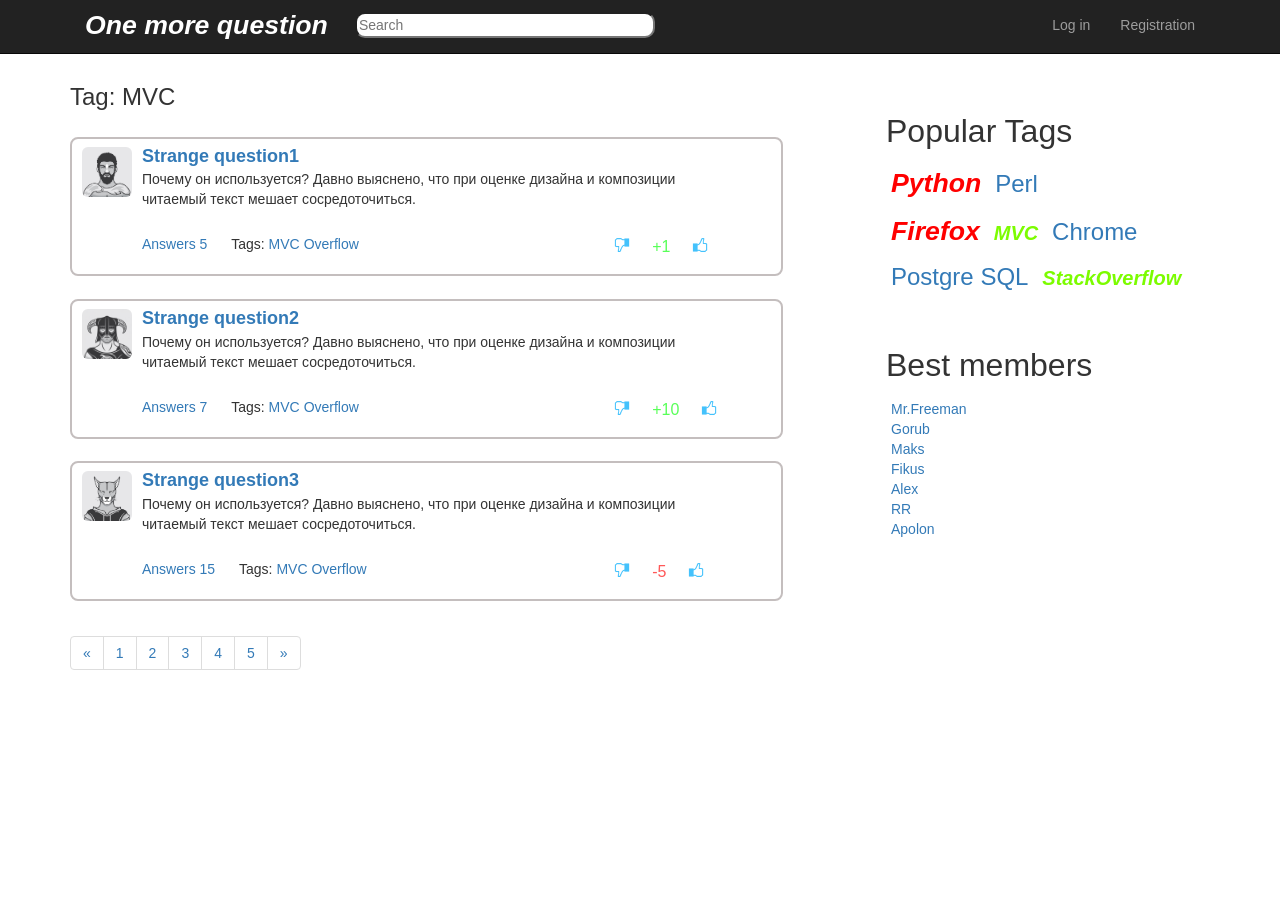
==== ask_vanyashkin/static/fortag.html @ ec063d9c "Init" ====
<!DOCTYPE html>
<html lang="en">

<head>
    <meta charset="utf-8">
    <meta http-equiv="X-UA-Compatible" content="IE=edge">
    <meta name="viewport" content="width=device-width, initial-scale=1">
    <!-- The above 3 meta tags *must* come first in the head; any other head content must come *after* these tags -->
    <meta name="description" content="Site like Stackoverflow">
    <meta name="author" content="yury" >
    <link rel="icon" href="./static/favicon.ico">

    <title>One more question</title>

    <!-- Bootstrap core CSS -->
    <link href="./static/bootstrap.min.css" rel="stylesheet">
    <link href="./static/bootstrap.css" rel="stylesheet">

    <!-- Custom styles for this template -->
    <link href="./static/starter-template.css" rel="stylesheet">
    <link href="./static/poptags-template.css" rel="stylesheet">
    <link href="./static/question-answer.css" rel="stylesheet">
  </head>

  <body>

  <!--Описание шапки для страницы-->
  <nav class="navbar navbar-inverse navbar-fixed-top">
    <div class="navbar-inner">
      <div class="container">

        <!--Описание navbar-header-->
        <div class="navbar-header style-navbar">
            <span class="sr-only">Toggle navigation</span>
            <span class="icon-bar"></span>
            <span class="icon-bar"></span>
          </button>
          
           <!--a><img src="./sign-question-icon.png" alt=" icons"  height="50" width="50" class="img-circle"></a-->
          <a class="navbar-brand logo pull-left" href="./index.html" style="color: white">
            One more question
          </a>
        </div>

       

        <div id="navbar" class="collapse navbar-collapse">
          <!--ul class="nav navbar-nav navbar-search">
            <li><input class="placeholder" type="text" placeholder="Search"></li>
          </ul-->
          <ul class="nav navbar-nav">
            <li>
              <form class="navbar-search pull-left">
                <input type="text" class="search-query placeholder" placeholder="Search">
              </form>
            </li>
          </ul>

          <ul class="nav navbar-nav pull-right">
            <li><a href="./login.html">Log in</a></li>
            <li><a href="./signup.html">Registration</a></li>
          </ul>

        </div><!--/.nav-collapse -->
      </div>
    </div>
  </nav>
  <p></p>

    <div class="container">
      <div class="row">

        <div class="col-md-8">
          <p class="tag-for-search">Tag: MVC</p>

          <div class="row question-answer">
            <div class="col-xs-8 col-sm-2 col-picture">
              <img src="./static/avatar2.jpg" alt="question1"  height="50" width="50" class="img-rounded">
            </div>
            <div class="col-xs-4 col-sm-10 col-question">
              <dl>
                <dt class="headlines-answer-question">
                  <a href="#question1">Strange question1</a>
                </dt>
                <dd>
                  Почему он используется? Давно выяснено, что при оценке дизайна и композиции читаемый текст мешает сосредоточиться. 
                </dd>
              </dl>

              <div class="row tags-like-dislike">
                    <div class="col-xs-8 col-sm-6">
                      <div class="main-answers-and-tags">
                            <a href="./question.html">Answers 5</a>
                            <span class="tags">Tags:</span>
                            <a href="#mvc">MVC</a> 
                            <a href="#overflow">Overflow</a>
                      </div>
                    </div>

                    <div class="col-xs-8 col-sm-6 like-dislike">
                      <div class="questions-list-btn-group btn-group">
                        <button class="btn btn-link btn-sm"><img src="./static/dislike.png" alt="Dislike icons" height="18" width="18" class="img-rounded"></button>
                       <button class="btn btn-link btn-sm green-mark count-like" disabled="disabled">+1</button>
                        <button class="btn btn-link btn-sm"><img src="./static/like.png" alt="Dislike icons" height="18" width="18" class="img-rounded"></button>
                      </div>
                    </div>
              </div><!--/.tags and like/dislike -->
            </div>
          </div> <!--/.question1 -->

          <div class="row question-answer">
            <div class="col-xs-8 col-sm-2 col-picture">
              <img src="./static/avatar3.jpg" alt="question1"  height="50" width="50" class="img-rounded">
            </div>
            <div class="col-xs-4 col-sm-10 col-question">
              <dl>
                <dt class="headlines-answer-question">
                  <a href="#question1">Strange question2</a>
                </dt>
                <dd>
                  Почему он используется? Давно выяснено, что при оценке дизайна и композиции читаемый текст мешает сосредоточиться. 
                </dd>
              </dl>

              <div class="row tags-like-dislike">
                    <div class="col-xs-8 col-sm-6 like-dislike">
                      <div class="main-answers-and-tags">
                            <a href="#question1">Answers 7</a>
                            <span class="tags">Tags:</span>
                            <a href="#mvc">MVC</a> 
                            <a href="#overflow">Overflow</a>
                      </div>
                    </div>

                    <div class="col-xs-8 col-sm-6 like-dislike">
                      <div class="questions-list-btn-group btn-group">
                        <button class="btn btn-link btn-sm"><img src="./static/dislike.png" alt="Dislike icons" height="18" width="18" class="img-rounded"></button>
                        <button class="btn btn-link btn-sm green-mark count-like" disabled="disabled">+10</button>
                        <button class="btn btn-link btn-sm"><img src="./static/like.png" alt="Dislike icons" height="18" width="18" class="img-rounded"></button>
                      </div>
                    </div>
              </div><!--/.tags and like/dislike -->
            </div>
          </div> <!--/.question2 -->

          <div class="row question-answer">
            <div class="col-xs-8 col-sm-2 col-picture">
              <img src="./static/avatar4.jpg" alt="question1"  height="50" width="50" class="img-rounded">
            </div>
            <div class="col-xs-4 col-sm-10 col-question">
              <dl>
                <dt class="headlines-answer-question">
                  <a href="#question1">Strange question3</a>
                </dt>
                <dd>
                  Почему он используется? Давно выяснено, что при оценке дизайна и композиции читаемый текст мешает сосредоточиться. 
                </dd>
              </dl>

              <div class="row tags-like-dislike">
                    <div class="col-xs-8 col-sm-6 like-dislike">
                      <div class="main-answers-and-tags">
                            <a href="#question1">Answers 15</a>
                            <span class="tags">Tags:</span>
                            <a href="#mvc">MVC</a> 
                            <a href="#overflow">Overflow</a>
                      </div>
                    </div>

                    <div class="col-xs-8 col-sm-6 like-dislike">
                      <div class="questions-list-btn-group btn-group">
                        <button class="btn btn-link btn-sm"><img src="./static/dislike.png" alt="Dislike icons" height="18" width="18" class="img-rounded"></button>
                        <button class="btn btn-link btn-sm red-mark count-like" disabled="disabled">-5</button>
                        <button class="btn btn-link btn-sm"><img src="./static/like.png" alt="Dislike icons" height="18" width="18" class="img-rounded"></button>
                      </div>
                    </div>
              </div><!--/.tags and like/dislike -->
            </div>
          </div> <!--/.question3 -->

        </div><!-- col-md-8 -->




        <!-- правый столбец -->
        <div class="col-md-4">
            <div class="right-block">
                  <div class="block">
                        <p class="headlines-right-col">Popular Tags</p>
                        <p>
                          <a class="Special-format1">Python</a>
                          <a class="Special-format2">Perl</a>
                        </p>
                        <p>
                          <a class="Special-format1">Firefox</a>
                          <a class="Special-format3" href="./fortag.html">MVC</a>
                          <a class="Special-format2">Chrome</a>
                        </p>
                        <p>
                          <a class="Special-format2">Postgre SQL</a>
                          <a class="Special-format3">StackOverflow</a>
                        </p>
                  </div> 

                  <div class="best-members">
                        <div class="block">
                            <p class="headlines-right-col">Best members</p>
                              <ul class="active-users">
                                <li><a href="#mrfreeman">Mr.Freeman</a></li>
                                <li><a href="#gorub">Gorub</a></li>
                                <li><a href="#maks">Maks</a></li>
                                <li><a href="#fikus">Fikus</a></li>
                                <li><a href="#alex">Alex</a></li>
                                <li><a href="#rr">RR</a></li>
                                <li><a href="#apolon">Apolon</a></li>
                              </ul>
                        </div> 
                  </div>
            </div>    
        </div><!-- /.col-md-4 -->

      </div>


      <div>
          <nav aria-label="Page navigation">
            <ul class="pagination">
              <li>
                <a href="#" aria-label="Previous">
                  <span aria-hidden="true">&laquo;</span>
                </a>
              </li>
              <li><a href="#">1</a></li>
              <li><a href="#">2</a></li>
              <li><a href="#">3</a></li>
              <li><a href="#">4</a></li>
              <li><a href="#">5</a></li>
              <li>
                <a href="#" aria-label="Next">
                  <span aria-hidden="true">&raquo;</span>
                </a>
              </li>
            </ul>
          </nav>
          </div>
    </div><!-- /.container -->

    <!-- Bootstrap core JavaScript
    ================================================== -->
    <!-- Placed at the end of the document so the pages load faster -->
    <script src="./static/bootstrap.min.js"></script>
    <script src="https://ajax.googleapis.com/ajax/libs/jquery/1.12.4/jquery.min.js"></script>
    <script>window.jQuery || document.write('<script src="../js/vendor/jquery.min.js"><\/script>')</script>


    </body>
</html>
---- ask_vanyashkin/static/static/starter-template.css ----
.style-navbar{
	margin-bottom: 3px;
}

body {
  padding-top: 50px;
}

.starter-template {
  padding: 40px 15px;
  text-align: center;
}
.placeholder {
	padding: 0px, 50px;
	margin: 12px;
	width: 300px;
	text-align: left;
	border-radius: 10px;
}

.logo{
	font-size: 20pt;
	font-style: oblique;
	font-weight: bolder;
}

.active-users{
	list-style-type: none; 
	text-align: left;
	 margin: 10px -35px;
}

.tags-like-dislike{
margin-top: 20px;
margin-bottom: 0px;
}

.like-dislike{
	padding-right: 0px;
}

.tags{
	margin-left: 20px;
}

.right-block{
	margin-left: 10%;
}
---- ask_vanyashkin/static/static/poptags-template.css ----
.headlines-right-col{
	margin-top: 15%;
	font-size: xx-large;
	text-align: left;
}

.Special-format1{
	font-size: 20pt;
	font-style: oblique;
	font-weight: bolder;
	color: #ff0000;
	margin: 5px;
}

.Special-format2{
	font-size: 18pt;
	font-style: normal;
	font-weight: lighter;
	margin: 5px;
}

.Special-format3{
	font-size: 15pt;
	font-style: italic;
	font-weight: bolder;
	color: #7CFC00;
	margin: 5px;
}

.tag-for-search{
	text-align: left;
	font-size: x-large; 
	margin: 20px 0px;
}
---- ask_vanyashkin/static/static/question-answer.css ----
.col-picture{
	margin-top: 3px; 
	margin-right: 0; 
	padding-left: 10px; 
	width: 70px;
}

.red-mark{
	color: #FF0000;
}

.green-mark{
	color: #00FF00;
}

.count-like{
	font-size: 12pt;
}

.col-question{
	padding-left: 0px; 
	margin-left: 0px; 
	padding-right: 0px;
}

.question-answer{
	border-color: #C4BEBE;
	border-radius: 8px;
	border-style: solid;
	border-width: 2px;
	margin: 3% 5% 2% 0%;
	padding-top: 5px;
	padding-bottom: 5px;
	position: block;
}

.headlines-answer-question{
	font-size: large;
	font-weight: bold;
}

.question-answer-body{
	margin-top: -60px;
	margin-left: 70px;
}

.answers-and-tags{
	width: 280px;
	margin-left: 80px;
	padding-top: 15px;
}

.main-question{
	border-color: #C4BEBE;
	border-style: solid;
	border-width: 0 0 1px 0;
	margin: 5% 5% 2% 0%;
	position: block;
}


.main-btn-group{
	height: 35px;
	position: block;
	margin-left: 120px;
}

.main-answers-and-tags{
	width: 300px;
	height: 35px;
	margin-left: 0px;
	margin-top: 5px;
}

.question-answer-btn-group{
	height: 35px;
	position: block;
	margin-left: 170px;
}

.questions-list-btn-group{
	height: 35px;
	position: block;
	margin-left: 150px;
}


.user-answer{
	border-color: #C4BEBE;
	border-style: solid;
	border-width: 1px 0 0 0;
	margin: 3% 5% 2% 0%;
	padding-top: 3%;
	padding-bottom: 5px;
}

.button-answer{
	margin-top: 2%;
}
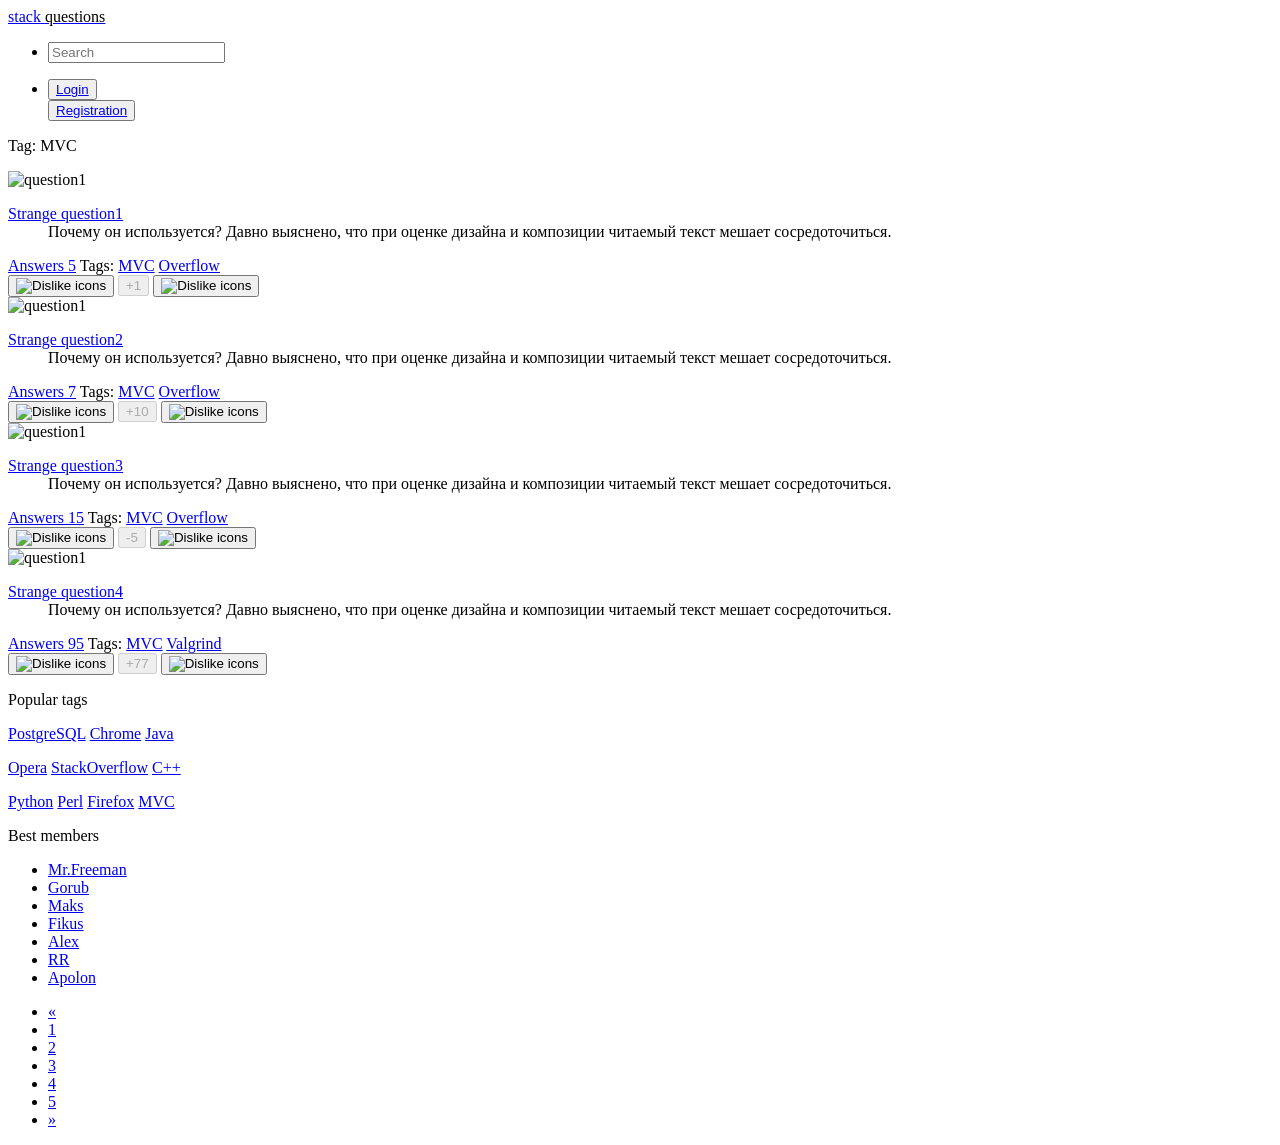
==== commit 141b874b: "Ver 2" ====
--- a/ask_vanyashkin/static/fortag.html
+++ b/ask_vanyashkin/static/fortag.html
@@ -1,258 +1,308 @@
-<!DOCTYPE html>
-<html lang="en">
-
-<head>
-    <meta charset="utf-8">
-    <meta http-equiv="X-UA-Compatible" content="IE=edge">
-    <meta name="viewport" content="width=device-width, initial-scale=1">
-    <!-- The above 3 meta tags *must* come first in the head; any other head content must come *after* these tags -->
-    <meta name="description" content="Site like Stackoverflow">
-    <meta name="author" content="yury" >
-    <link rel="icon" href="./static/favicon.ico">
-
-    <title>One more question</title>
-
-    <!-- Bootstrap core CSS -->
-    <link href="./static/bootstrap.min.css" rel="stylesheet">
-    <link href="./static/bootstrap.css" rel="stylesheet">
-
-    <!-- Custom styles for this template -->
-    <link href="./static/starter-template.css" rel="stylesheet">
-    <link href="./static/poptags-template.css" rel="stylesheet">
-    <link href="./static/question-answer.css" rel="stylesheet">
-  </head>
-
-  <body>
-
-  <!--Описание шапки для страницы-->
-  <nav class="navbar navbar-inverse navbar-fixed-top">
-    <div class="navbar-inner">
-      <div class="container">
-
-        <!--Описание navbar-header-->
-        <div class="navbar-header style-navbar">
-            <span class="sr-only">Toggle navigation</span>
-            <span class="icon-bar"></span>
-            <span class="icon-bar"></span>
-          </button>
-          
-           <!--a><img src="./sign-question-icon.png" alt=" icons"  height="50" width="50" class="img-circle"></a-->
-          <a class="navbar-brand logo pull-left" href="./index.html" style="color: white">
-            One more question
-          </a>
-        </div>
-
-       
-
-        <div id="navbar" class="collapse navbar-collapse">
-          <!--ul class="nav navbar-nav navbar-search">
-            <li><input class="placeholder" type="text" placeholder="Search"></li>
-          </ul-->
-          <ul class="nav navbar-nav">
-            <li>
-              <form class="navbar-search pull-left">
-                <input type="text" class="search-query placeholder" placeholder="Search">
-              </form>
-            </li>
-          </ul>
-
-          <ul class="nav navbar-nav pull-right">
-            <li><a href="./login.html">Log in</a></li>
-            <li><a href="./signup.html">Registration</a></li>
-          </ul>
-
-        </div><!--/.nav-collapse -->
-      </div>
-    </div>
-  </nav>
-  <p></p>
-
-    <div class="container">
-      <div class="row">
-
-        <div class="col-md-8">
-          <p class="tag-for-search">Tag: MVC</p>
-
-          <div class="row question-answer">
-            <div class="col-xs-8 col-sm-2 col-picture">
-              <img src="./static/avatar2.jpg" alt="question1"  height="50" width="50" class="img-rounded">
-            </div>
-            <div class="col-xs-4 col-sm-10 col-question">
-              <dl>
-                <dt class="headlines-answer-question">
-                  <a href="#question1">Strange question1</a>
-                </dt>
-                <dd>
-                  Почему он используется? Давно выяснено, что при оценке дизайна и композиции читаемый текст мешает сосредоточиться. 
-                </dd>
-              </dl>
-
-              <div class="row tags-like-dislike">
-                    <div class="col-xs-8 col-sm-6">
-                      <div class="main-answers-and-tags">
-                            <a href="./question.html">Answers 5</a>
-                            <span class="tags">Tags:</span>
-                            <a href="#mvc">MVC</a> 
-                            <a href="#overflow">Overflow</a>
-                      </div>
-                    </div>
-
-                    <div class="col-xs-8 col-sm-6 like-dislike">
-                      <div class="questions-list-btn-group btn-group">
-                        <button class="btn btn-link btn-sm"><img src="./static/dislike.png" alt="Dislike icons" height="18" width="18" class="img-rounded"></button>
-                       <button class="btn btn-link btn-sm green-mark count-like" disabled="disabled">+1</button>
-                        <button class="btn btn-link btn-sm"><img src="./static/like.png" alt="Dislike icons" height="18" width="18" class="img-rounded"></button>
-                      </div>
-                    </div>
-              </div><!--/.tags and like/dislike -->
-            </div>
-          </div> <!--/.question1 -->
-
-          <div class="row question-answer">
-            <div class="col-xs-8 col-sm-2 col-picture">
-              <img src="./static/avatar3.jpg" alt="question1"  height="50" width="50" class="img-rounded">
-            </div>
-            <div class="col-xs-4 col-sm-10 col-question">
-              <dl>
-                <dt class="headlines-answer-question">
-                  <a href="#question1">Strange question2</a>
-                </dt>
-                <dd>
-                  Почему он используется? Давно выяснено, что при оценке дизайна и композиции читаемый текст мешает сосредоточиться. 
-                </dd>
-              </dl>
-
-              <div class="row tags-like-dislike">
-                    <div class="col-xs-8 col-sm-6 like-dislike">
-                      <div class="main-answers-and-tags">
-                            <a href="#question1">Answers 7</a>
-                            <span class="tags">Tags:</span>
-                            <a href="#mvc">MVC</a> 
-                            <a href="#overflow">Overflow</a>
-                      </div>
-                    </div>
-
-                    <div class="col-xs-8 col-sm-6 like-dislike">
-                      <div class="questions-list-btn-group btn-group">
-                        <button class="btn btn-link btn-sm"><img src="./static/dislike.png" alt="Dislike icons" height="18" width="18" class="img-rounded"></button>
-                        <button class="btn btn-link btn-sm green-mark count-like" disabled="disabled">+10</button>
-                        <button class="btn btn-link btn-sm"><img src="./static/like.png" alt="Dislike icons" height="18" width="18" class="img-rounded"></button>
-                      </div>
-                    </div>
-              </div><!--/.tags and like/dislike -->
-            </div>
-          </div> <!--/.question2 -->
-
-          <div class="row question-answer">
-            <div class="col-xs-8 col-sm-2 col-picture">
-              <img src="./static/avatar4.jpg" alt="question1"  height="50" width="50" class="img-rounded">
-            </div>
-            <div class="col-xs-4 col-sm-10 col-question">
-              <dl>
-                <dt class="headlines-answer-question">
-                  <a href="#question1">Strange question3</a>
-                </dt>
-                <dd>
-                  Почему он используется? Давно выяснено, что при оценке дизайна и композиции читаемый текст мешает сосредоточиться. 
-                </dd>
-              </dl>
-
-              <div class="row tags-like-dislike">
-                    <div class="col-xs-8 col-sm-6 like-dislike">
-                      <div class="main-answers-and-tags">
-                            <a href="#question1">Answers 15</a>
-                            <span class="tags">Tags:</span>
-                            <a href="#mvc">MVC</a> 
-                            <a href="#overflow">Overflow</a>
-                      </div>
-                    </div>
-
-                    <div class="col-xs-8 col-sm-6 like-dislike">
-                      <div class="questions-list-btn-group btn-group">
-                        <button class="btn btn-link btn-sm"><img src="./static/dislike.png" alt="Dislike icons" height="18" width="18" class="img-rounded"></button>
-                        <button class="btn btn-link btn-sm red-mark count-like" disabled="disabled">-5</button>
-                        <button class="btn btn-link btn-sm"><img src="./static/like.png" alt="Dislike icons" height="18" width="18" class="img-rounded"></button>
-                      </div>
-                    </div>
-              </div><!--/.tags and like/dislike -->
-            </div>
-          </div> <!--/.question3 -->
-
-        </div><!-- col-md-8 -->
-
-
-
-
-        <!-- правый столбец -->
-        <div class="col-md-4">
-            <div class="right-block">
-                  <div class="block">
-                        <p class="headlines-right-col">Popular Tags</p>
-                        <p>
-                          <a class="Special-format1">Python</a>
-                          <a class="Special-format2">Perl</a>
-                        </p>
-                        <p>
-                          <a class="Special-format1">Firefox</a>
-                          <a class="Special-format3" href="./fortag.html">MVC</a>
-                          <a class="Special-format2">Chrome</a>
-                        </p>
-                        <p>
-                          <a class="Special-format2">Postgre SQL</a>
-                          <a class="Special-format3">StackOverflow</a>
-                        </p>
-                  </div> 
-
-                  <div class="best-members">
-                        <div class="block">
-                            <p class="headlines-right-col">Best members</p>
-                              <ul class="active-users">
-                                <li><a href="#mrfreeman">Mr.Freeman</a></li>
-                                <li><a href="#gorub">Gorub</a></li>
-                                <li><a href="#maks">Maks</a></li>
-                                <li><a href="#fikus">Fikus</a></li>
-                                <li><a href="#alex">Alex</a></li>
-                                <li><a href="#rr">RR</a></li>
-                                <li><a href="#apolon">Apolon</a></li>
-                              </ul>
-                        </div> 
-                  </div>
-            </div>    
-        </div><!-- /.col-md-4 -->
-
-      </div>
-
-
-      <div>
-          <nav aria-label="Page navigation">
-            <ul class="pagination">
-              <li>
-                <a href="#" aria-label="Previous">
-                  <span aria-hidden="true">&laquo;</span>
-                </a>
-              </li>
-              <li><a href="#">1</a></li>
-              <li><a href="#">2</a></li>
-              <li><a href="#">3</a></li>
-              <li><a href="#">4</a></li>
-              <li><a href="#">5</a></li>
-              <li>
-                <a href="#" aria-label="Next">
-                  <span aria-hidden="true">&raquo;</span>
-                </a>
-              </li>
-            </ul>
-          </nav>
-          </div>
-    </div><!-- /.container -->
-
-    <!-- Bootstrap core JavaScript
-    ================================================== -->
-    <!-- Placed at the end of the document so the pages load faster -->
-    <script src="./static/bootstrap.min.js"></script>
-    <script src="https://ajax.googleapis.com/ajax/libs/jquery/1.12.4/jquery.min.js"></script>
-    <script>window.jQuery || document.write('<script src="../js/vendor/jquery.min.js"><\/script>')</script>
-
-
-    </body>
-</html>+<!DOCTYPE html>
+<html lang="en">
+
+<head>
+    <meta charset="utf-8">
+    <meta http-equiv="X-UA-Compatible" content="IE=edge">
+    <meta name="viewport" content="width=device-width, initial-scale=1">
+    <!-- The above 3 meta tags *must* come first in the head; any other head content must come *after* these tags -->
+    <meta name="description" content="Site like Stackoverflow">
+    <meta name="author" content="yury" >
+    <link rel="icon" href="/img/favicon.ico">
+
+    <title>Stack Questions</title>
+
+    <!-- Bootstrap core CSS -->
+    <link href="/css/bootstrap.min.css" rel="stylesheet">
+    <link href="/css/bootstrap.css" rel="stylesheet">
+
+    <!-- Custom styles for this template -->
+    <link href="/css/starter-template.css" rel="stylesheet">
+    <link href="/css/poptags-template.css" rel="stylesheet">
+    <link href="/css/question-answer.css" rel="stylesheet">
+    <link href="/css/pagination.css" rel="stylesheet">
+  </head>
+
+  <body>
+
+  <!--Описание шапки для страницы-->
+  <nav class="navbar navbar-inverse navbar-fixed-top">
+    <div class="navbar-inner">
+      <div class="container">
+
+        <!--Описание navbar-header-->
+        <div class="navbar-header style-navbar">
+            <span class="sr-only"></span>
+            <span class="icon-bar"></span>
+            <span class="icon-bar"></span>
+
+            <a class="navbar-brand logo pull-left" href="/index.html" style="font-style: normal">
+                <font id="first-word-title" >stack</font>
+
+                <font color="black">
+                    questions
+                </font>
+            </a>
+        </div>
+
+       
+
+        <div id="navbar" class="collapse navbar-collapse">
+          <ul class="nav navbar-nav">
+            <li>
+              <form class="navbar-search pull-left">
+                <input type="text" class="search-query placeholder" placeholder="Search">
+              </form>
+            </li>
+          </ul>
+
+          <ul class="nav navbar-nav pull-right login-register-header">
+            <li>
+                <div class="btn-group">
+                    <button class="btn btn-login-header">
+                        <a href="/login.html">Login</a>
+                    </button>
+                </div>
+                <div class="btn-group">
+                    <button class="btn btn-register-header">
+                        <a href="/registration.html">Registration</a>
+                    </button>
+                </div>
+            </li>
+          </ul>
+        </div><!--/.navbar-collapse -->
+
+      </div>
+    </div>
+  </nav>
+  <p></p>
+
+    <div class="container">
+      <div class="row">
+
+        <div class="col-md-8">
+          <p class="tag-for-search">Tag: MVC</p>
+
+          <div class="row question-answer">
+            <div class="col-xs-8 col-sm-2 col-picture">
+              <img src="/img/avatar2.jpg" alt="question1"  height="50" width="50" class="img-rounded">
+            </div>
+            <div class="col-xs-4 col-sm-10 col-question">
+              <dl>
+                <dt class="headlines-answer-question">
+                  <a href="#question1">Strange question1</a>
+                </dt>
+                <dd>
+                  Почему он используется? Давно выяснено, что при оценке дизайна и композиции читаемый текст мешает сосредоточиться. 
+                </dd>
+              </dl>
+
+              <div class="row tags-like-dislike">
+                    <div class="col-xs-8 col-sm-6">
+                      <div class="main-answers-and-tags">
+                            <a href="/question.html">Answers 5</a>
+                            <span class="tags">Tags:</span>
+                            <a href="#mvc">MVC</a> 
+                            <a href="#overflow">Overflow</a>
+                      </div>
+                    </div>
+
+                    <div class="col-xs-8 col-sm-6 like-dislike">
+                      <div class="questions-list-btn-group btn-group">
+                        <button class="btn btn-link btn-sm"><img src="/img/dislike.png" alt="Dislike icons" height="18" width="18" class="img-rounded"></button>
+                       <button class="btn btn-link btn-sm green-mark count-like" disabled="disabled">+1</button>
+                        <button class="btn btn-link btn-sm"><img src="/img/like.png" alt="Dislike icons" height="18" width="18" class="img-rounded"></button>
+                      </div>
+                    </div>
+              </div><!--/.tags and like/dislike -->
+            </div>
+          </div> <!--/.question1 -->
+
+          <div class="row question-answer">
+            <div class="col-xs-8 col-sm-2 col-picture">
+              <img src="/img/avatar3.jpg" alt="question1"  height="50" width="50" class="img-rounded">
+            </div>
+            <div class="col-xs-4 col-sm-10 col-question">
+              <dl>
+                <dt class="headlines-answer-question">
+                  <a href="#question2">Strange question2</a>
+                </dt>
+                <dd>
+                  Почему он используется? Давно выяснено, что при оценке дизайна и композиции читаемый текст мешает сосредоточиться. 
+                </dd>
+              </dl>
+
+              <div class="row tags-like-dislike">
+                    <div class="col-xs-8 col-sm-6 like-dislike">
+                      <div class="main-answers-and-tags">
+                            <a href="#question2">Answers 7</a>
+                            <span class="tags">Tags:</span>
+                            <a href="#mvc">MVC</a> 
+                            <a href="#overflow">Overflow</a>
+                      </div>
+                    </div>
+
+                    <div class="col-xs-8 col-sm-6 like-dislike">
+                      <div class="questions-list-btn-group btn-group">
+                        <button class="btn btn-link btn-sm"><img src="/img/dislike.png" alt="Dislike icons" height="18" width="18" class="img-rounded"></button>
+                        <button class="btn btn-link btn-sm green-mark count-like" disabled="disabled">+10</button>
+                        <button class="btn btn-link btn-sm"><img src="/img/like.png" alt="Dislike icons" height="18" width="18" class="img-rounded"></button>
+                      </div>
+                    </div>
+              </div><!--/.tags and like/dislike -->
+            </div>
+          </div> <!--/.question2 -->
+
+          <div class="row question-answer">
+            <div class="col-xs-8 col-sm-2 col-picture">
+              <img src="/img/avatar4.jpg" alt="question1"  height="50" width="50" class="img-rounded">
+            </div>
+            <div class="col-xs-4 col-sm-10 col-question" style="margin: 0">
+              <dl>
+                <dt class="headlines-answer-question">
+                  <a href="#question3">Strange question3</a>
+                </dt>
+                <dd>
+                  Почему он используется? Давно выяснено, что при оценке дизайна и композиции читаемый текст мешает сосредоточиться. 
+                </dd>
+              </dl>
+
+              <div class="row tags-like-dislike">
+                    <div class="col-xs-8 col-sm-6 like-dislike">
+                      <div class="main-answers-and-tags">
+                            <a href="#question3">Answers 15</a>
+                            <span class="tags">Tags:</span>
+                            <a href="#mvc">MVC</a> 
+                            <a href="#overflow">Overflow</a>
+                      </div>
+                    </div>
+
+                    <div class="col-xs-8 col-sm-6 like-dislike">
+                      <div class="questions-list-btn-group btn-group">
+                        <button class="btn btn-link btn-sm"><img src="/img/dislike.png" alt="Dislike icons" height="18" width="18" class="img-rounded"></button>
+                        <button class="btn btn-link btn-sm red-mark count-like" disabled="disabled">-5</button>
+                        <button class="btn btn-link btn-sm"><img src="/img/like.png" alt="Dislike icons" height="18" width="18" class="img-rounded"></button>
+                      </div>
+                    </div>
+              </div><!--/.tags and like/dislike -->
+            </div>
+          </div> <!--/.question3 -->
+
+
+          <div class="row question-answer">
+            <div class="col-xs-8 col-sm-2 col-picture">
+              <img src="/img/avatar5.jpg" alt="question1"  height="50" width="50" class="img-rounded">
+            </div>
+            <div class="col-xs-4 col-sm-10 col-question" style="margin: 0">
+              <dl>
+                <dt class="headlines-answer-question">
+                  <a href="#question1">Strange question4</a>
+                </dt>
+                <dd>
+                  Почему он используется? Давно выяснено, что при оценке дизайна и композиции читаемый текст мешает сосредоточиться. 
+                </dd>
+              </dl>
+
+              <div class="row tags-like-dislike">
+                    <div class="col-xs-8 col-sm-6 like-dislike">
+                      <div class="main-answers-and-tags">
+                            <a href="#question1">Answers 95</a>
+                            <span class="tags">Tags:</span>
+                            <a href="#mvc">MVC</a>
+                            <a href="#overflow">Valgrind</a>
+                      </div>
+                    </div>
+
+                    <div class="col-xs-8 col-sm-6 like-dislike">
+                      <div class="questions-list-btn-group btn-group">
+                        <button class="btn btn-link btn-sm"><img src="/img/dislike.png" alt="Dislike icons" height="18" width="18" class="img-rounded"></button>
+                        <button class="btn btn-link btn-sm green-mark count-like" disabled="disabled">+77</button>
+                        <button class="btn btn-link btn-sm"><img src="/img/like.png" alt="Dislike icons" height="18" width="18" class="img-rounded"></button>
+                      </div>
+                    </div>
+              </div><!--/.tags and like/dislike -->
+            </div>
+          </div> <!--/.question4 -->
+        </div><!-- col-md-8 -->
+
+
+
+
+        <!-- правый столбец -->
+        <div class="col-md-4">
+            <div class="right-block">
+                  <div class="block">
+                      <p class="headlines-right-col">
+                          <font>Popular tags</font>
+                      </p>
+
+                      <div id="widgettags">
+                        <p>
+                          <a class="t6" href="*options.url*url">PostgreSQL</a>
+                          <a class="t2" href="*options.url*url">Chrome</a>
+                          <a class="t9" href="*options.url*url">Java</a>
+                        </p>
+                        <p>
+                          <a class="t1" href="*options.url*url">Opera</a>
+                          <a class="t3" href="*options.url*url">StackOverflow</a>
+                          <a class="t10" href="*options.url*url">C++</a>
+                        </p>
+                        <p>
+                          <a class="t8" href="*options.url*url">Python</a>
+                          <a class="t7" href="*options.url*url">Perl</a>
+                          <a class="t4" href="*options.url*url">Firefox</a>
+                          <a class="t5" href="*options.url*url">MVC</a>
+                        </p>
+                      </div>
+                  </div> 
+
+                  <div class="best-members">
+                        <div class="block">
+                            <p class="headlines-right-col">Best members</p>
+                              <ul class="active-users">
+                                <li><a href="#mrfreeman">Mr.Freeman</a></li>
+                                <li><a href="#gorub">Gorub</a></li>
+                                <li><a href="#maks">Maks</a></li>
+                                <li><a href="#fikus">Fikus</a></li>
+                                <li><a href="#alex">Alex</a></li>
+                                <li><a href="#rr">RR</a></li>
+                                <li><a href="#apolon">Apolon</a></li>
+                              </ul>
+                        </div> 
+                  </div>
+            </div>    
+        </div><!-- /.col-md-4 -->
+
+      </div><!-- /.row -->
+
+
+      <div>
+          <nav aria-label="Page navigation">
+            <ul class="pagination">
+              <li>
+                <a href="#" aria-label="Previous">
+                  <span aria-hidden="true">&laquo;</span>
+                </a>
+              </li>
+              <li><a href="#">1</a></li>
+              <li><a href="#">2</a></li>
+              <li><a href="#">3</a></li>
+              <li><a href="#">4</a></li>
+              <li><a href="#">5</a></li>
+              <li>
+                <a href="#" aria-label="Next">
+                  <span aria-hidden="true">&raquo;</span>
+                </a>
+              </li>
+            </ul>
+          </nav>
+      </div>
+    </div><!-- /.container -->
+
+    <!-- Bootstrap core JavaScript
+    ================================================== -->
+    <!-- Placed at the end of the document so the pages load faster -->
+    <script src="http://code.jquery.com/jquery-1.12.4.js"></script>
+    <script src="/js/bootstrap.min.js"></script>
+    </body>
+</html>
